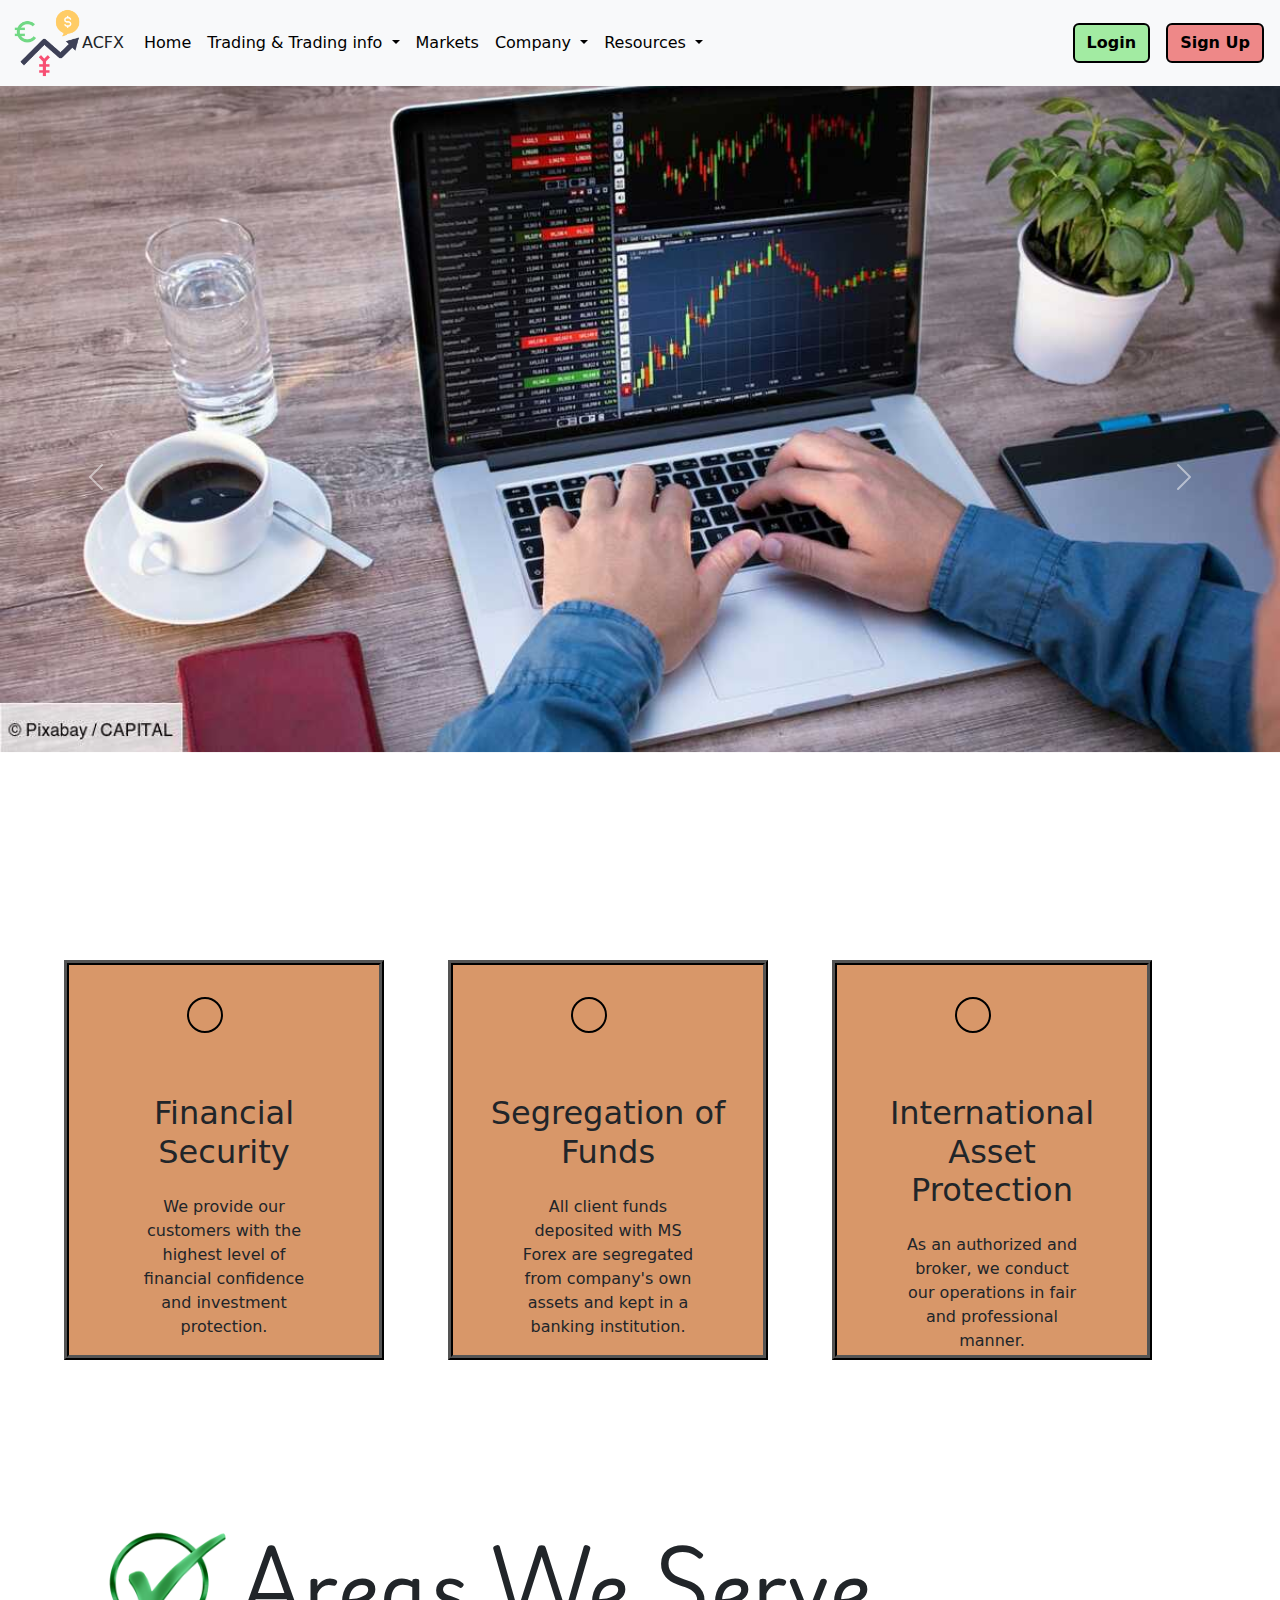
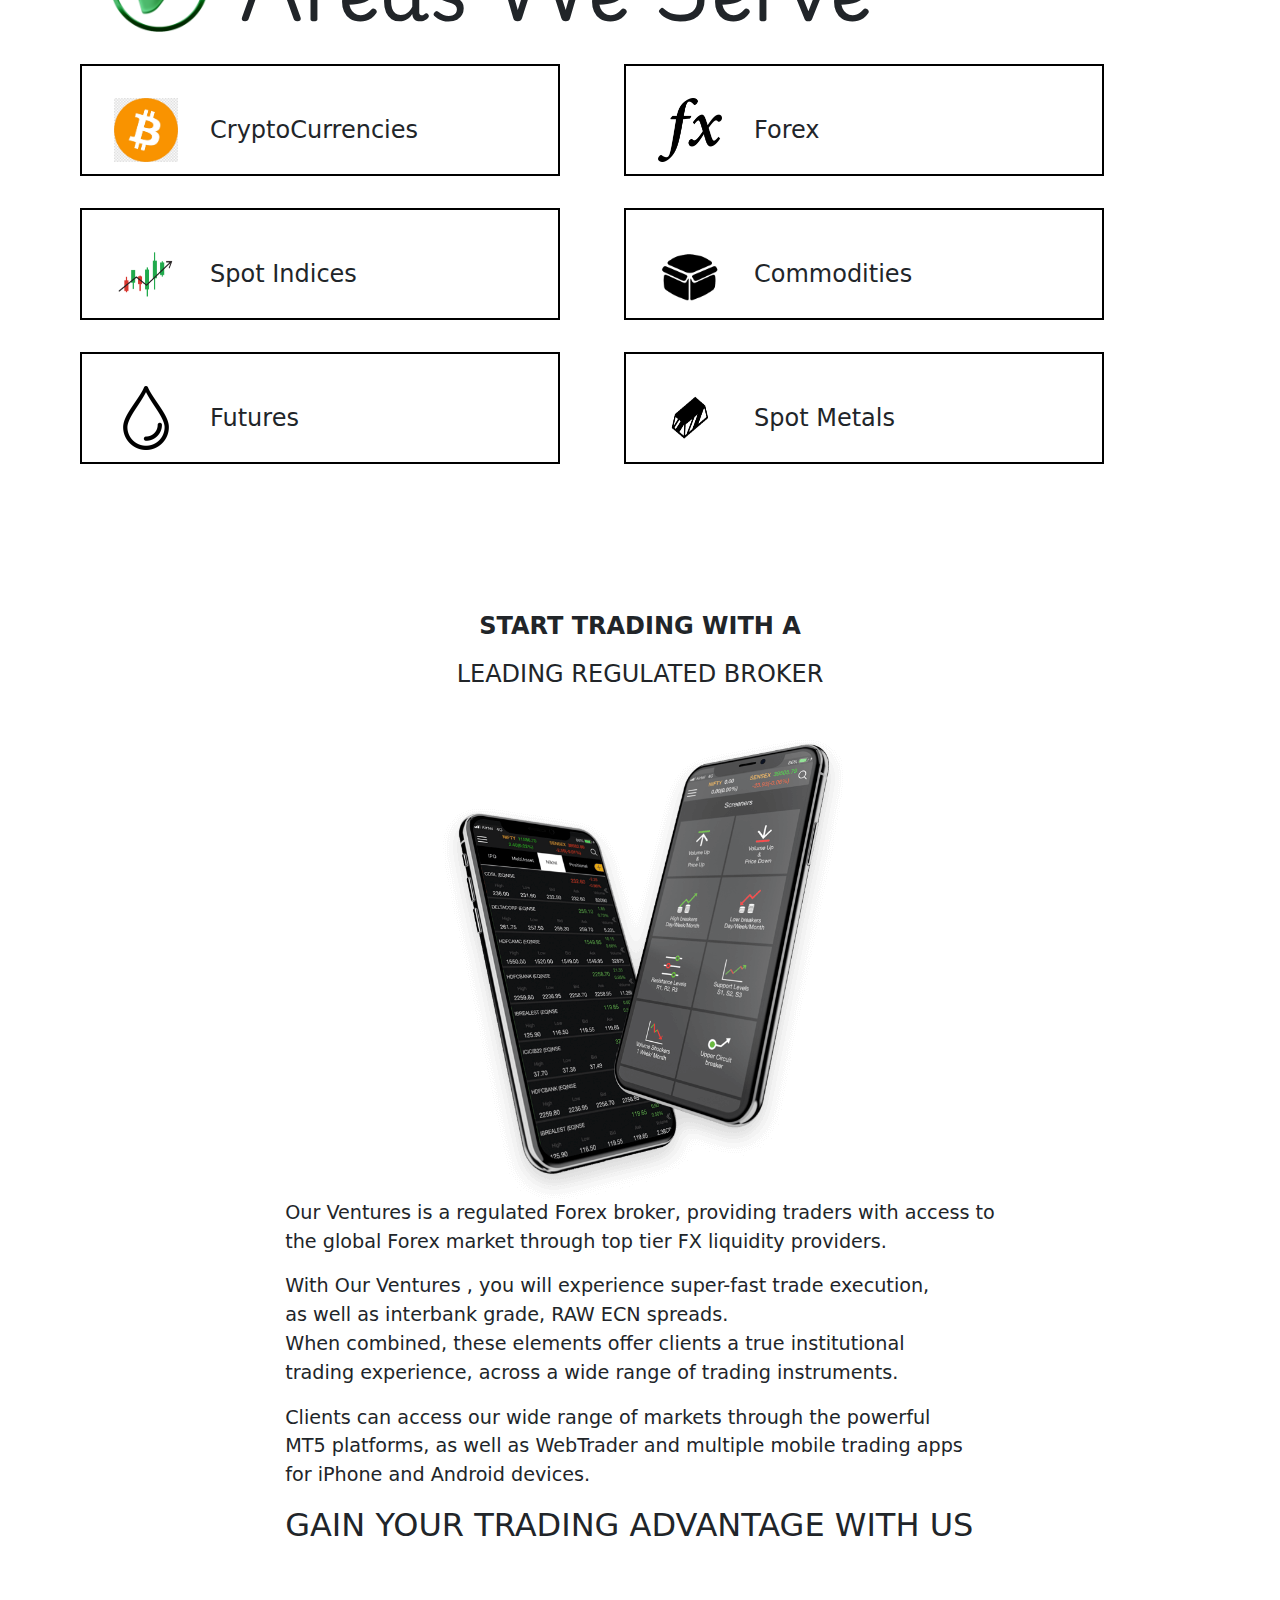
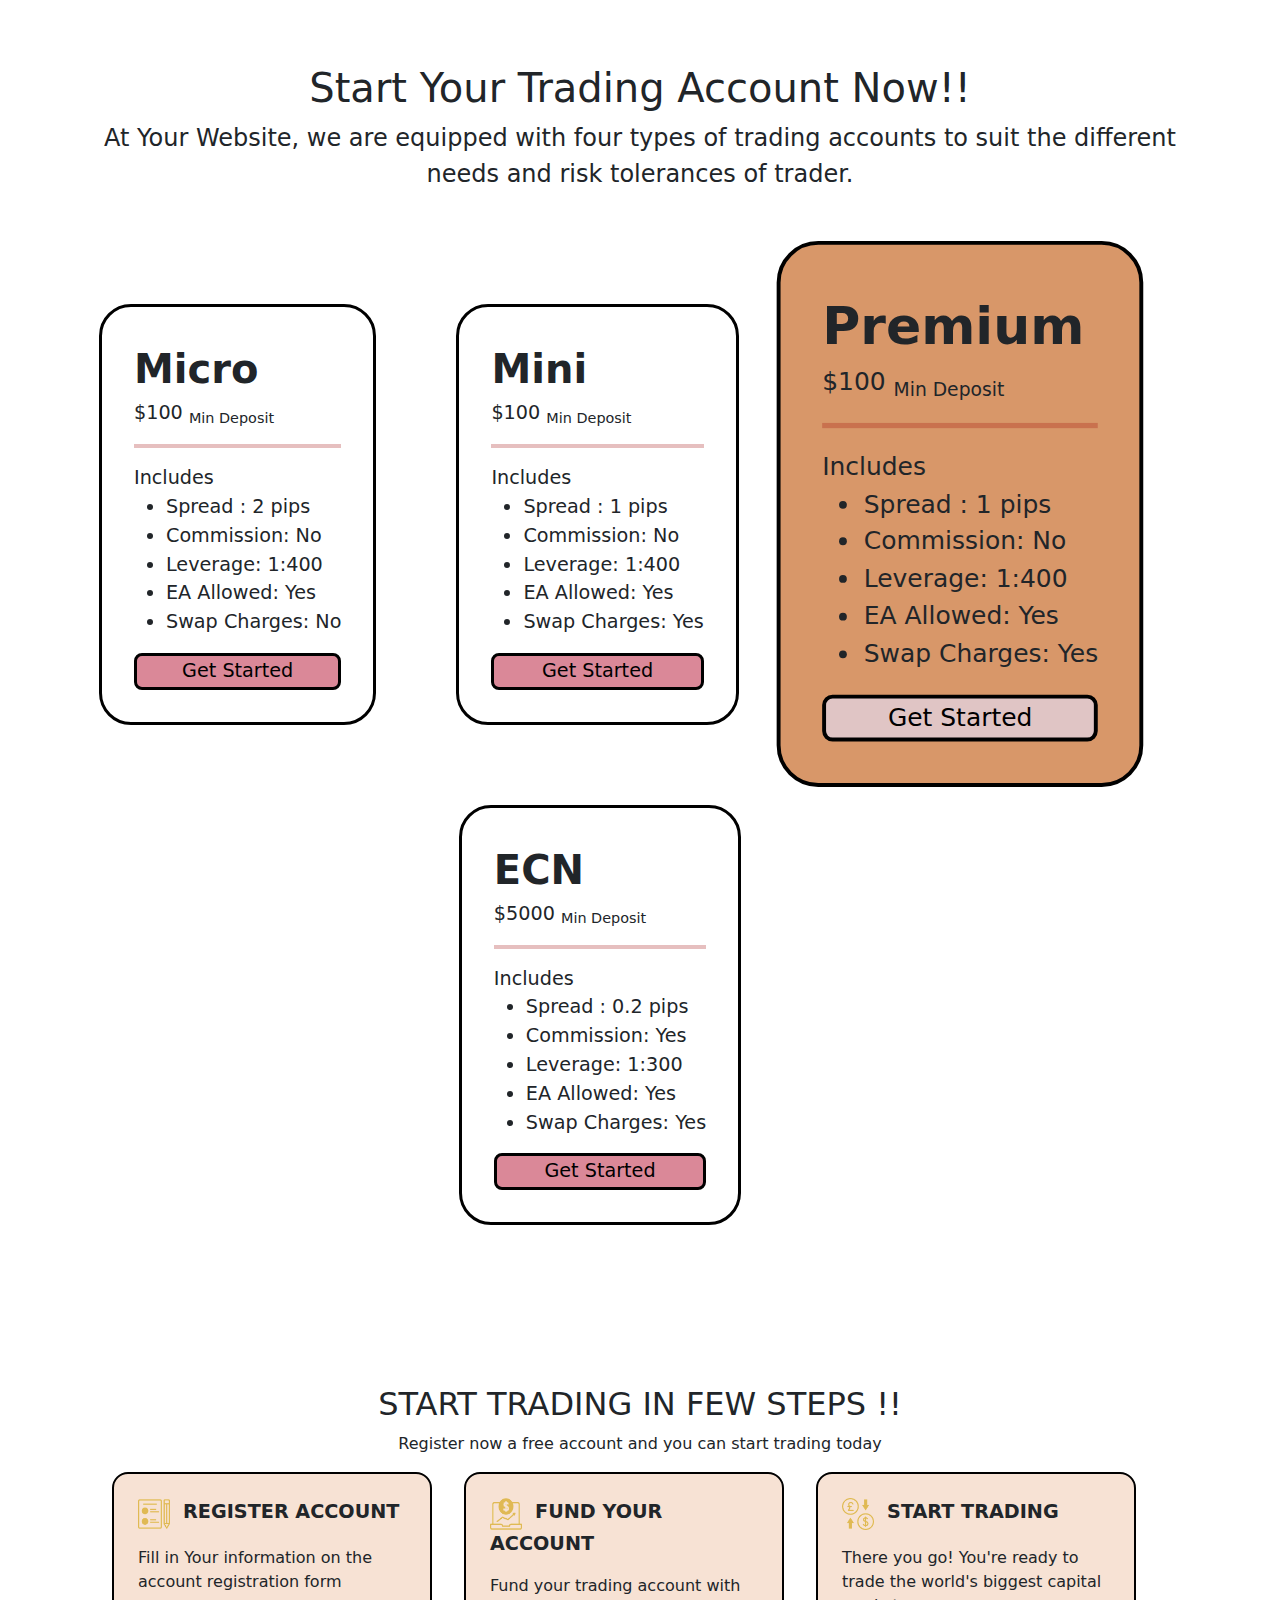
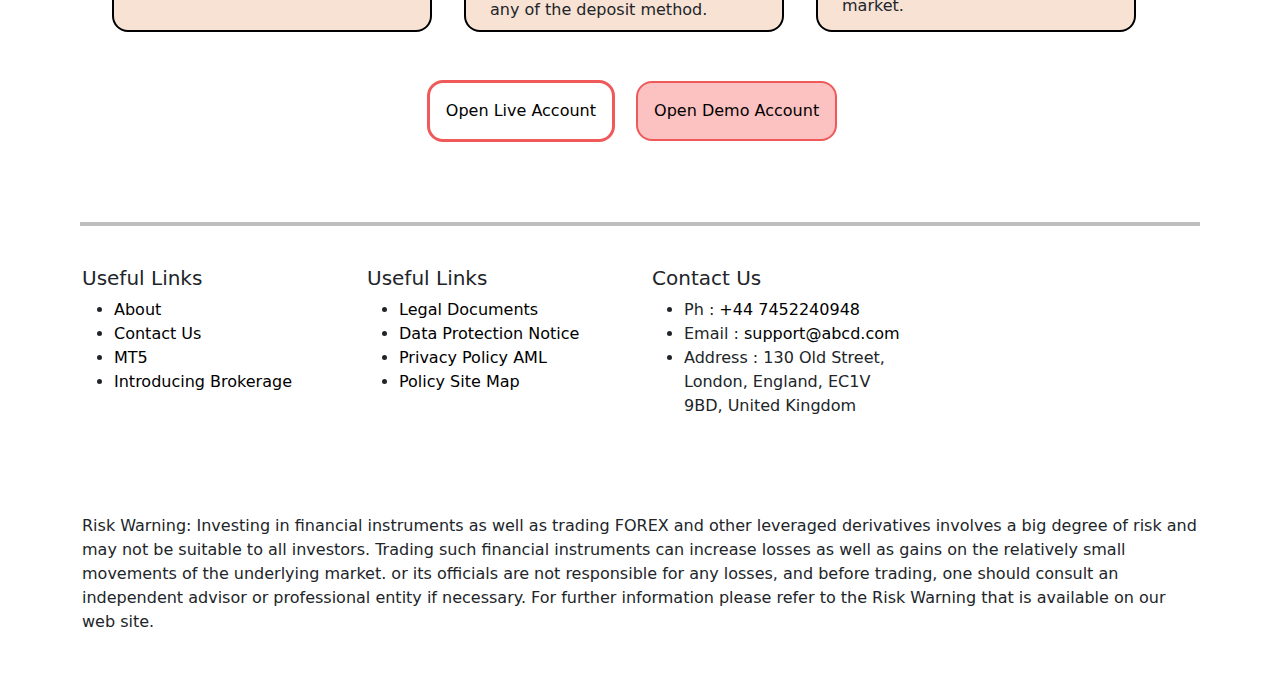
==== index.html @ 19045159 "first commit" ====
<!DOCTYPE html>
<html lang="en">
<head>
    <meta charset="UTF-8">
    <meta name="viewport" content="width=device-width, initial-scale=1.0">
    <link rel="icon" href="public/images/logo.jpg">
    <title>AquaFx - Trading and Investments</title>
    <!-- bootstrap -->
    <link rel="stylesheet" href="https://cdn.jsdelivr.net/npm/bootstrap@5.3.3/dist/css/bootstrap.min.css">
    <!-- font awesome -->
    <link rel="stylesheet" href="https://cdnjs.cloudflare.com/ajax/libs/font-awesome/6.5.2/css/all.min.css" integrity="sha512-SnH5WK+bZxgPHs44uWIX+LLJAJ9/2PkPKZ5QiAj6Ta86w+fsb2TkcmfRyVX3pBnMFcV7oQPJkl9QevSCWr3W6A==" crossorigin="anonymous" referrerpolicy="no-referrer" />
    <!-- css files self made -->
    <link rel="stylesheet" href="public/css/nav.css">
    <link rel="stylesheet" href="public/css/start-trade-steps.css">
    <link rel="stylesheet" href="public/css/footer.css">
    <link rel="stylesheet" href="public/css/carousel.css">
    <link rel="stylesheet" href="public/css/card.css">
    <link rel="stylesheet" href="public/css/servingAreas.css">
    <link rel="stylesheet" href="public/css/lead-broker.css">
    <link rel="stylesheet" href="public/css/start-trad-acc.css">
    <!-- google fonts -->
    <link rel="preconnect" href="https://fonts.googleapis.com">
    <link rel="preconnect" href="https://fonts.gstatic.com" crossorigin>
    <link href="https://fonts.googleapis.com/css2?family=LXGW+WenKai+TC&display=swap" rel="stylesheet">
    <link href="https://fonts.googleapis.com/css2?family=Playwrite+DE+Grund:wght@100..400&display=swap" rel="stylesheet">
</head>
<body>
  <!-- NAVBAR BEGINS HERE -->
      <nav class="navbar fixed-top navbar-expand-lg bg-body-tertiary">
        <div class="container-fluid nav-heads">
            <img src="public/images/logo.jpg" alt="Logo" width="70" height="70" class="d-inline-block align-text-top heading-ACFX"> ACFX
        </div>
          <button class="navbar-toggler" type="button" data-bs-toggle="collapse" data-bs-target="#navbarNavDropdown" aria-controls="navbarNavDropdown" aria-expanded="false" aria-label="Toggle navigation">
            <span class="navbar-toggler-icon"></span>
          </button>
          <div class="collapse navbar-collapse" id="navbarNavDropdown">
            <ul class="navbar-nav">
              <li class="nav-item">
                <a class="nav-link active" aria-current="page" href="#">Home</a>
              </li>
              <li class="nav-item dropdown">
                <a class="nav-link dropdown-toggle active" href="#" role="button" data-bs-toggle="dropdown" aria-expanded="false">
                  Trading & Trading info
                </a>
                <ul class="dropdown-menu">
                  <li><a class="dropdown-item" href="#">Vanilla Options</a></li>
                  <li><a class="dropdown-item" href="#">CFD's</a></li>
                  <li><a class="dropdown-item" href="#">ETF</a></li>
                  <li><a class="dropdown-item" href="#">Stock Trading</a></li>
                  <li><a class="dropdown-item" href="#">Forex</a></li>
                  <li><a class="dropdown-item" href="#">Indices</a></li>
                  <li><a class="dropdown-item" href="#">Energies</a></li>
                  <li><a class="dropdown-item" href="#">Crypto Currency</a></li>
                </ul>
              </li>
              <li class="nav-item">
                <a class="nav-link active" aria-current="page" href="#">Markets</a>
              </li>
              <li class="nav-item dropdown">
                <a class="nav-link dropdown-toggle active" href="#" role="button" data-bs-toggle="dropdown" aria-expanded="false">
                  Company
                </a>
                <ul class="dropdown-menu">
                  <li><a class="dropdown-item" href="#">About</a></li>
                  <li><a class="dropdown-item" href="#">Blog</a></li>
                  <li><a class="dropdown-item" href="#">Careers</a></li>
                  <li><a class="dropdown-item" href="#">Contact</a></li>
                </ul>
              </li>
              <!-- Dropdown -->
              <li class="nav-item dropdown">
                <a class="nav-link dropdown-toggle active" href="#" role="button" data-bs-toggle="dropdown" aria-expanded="false">
                  Resources
                </a>
                <ul class="dropdown-menu">
                  <li><a class="dropdown-item" href="#">Documentation</a></li>
                  <li><a class="dropdown-item" href="#">Education</a></li>
                  <li><a class="dropdown-item" href="#">Our Packages</a></li>
                  <li><a class="dropdown-item" href="#">Customers</a></li>
                  <li><a class="dropdown-item" href="#">Legal Docs</a></li>
                </ul>
              </li>
            </ul>
          </div>
        </div>
        <button type="button" class="btn btn-outline-success login-btn">Login</button>
        <button type="button" class="btn btn-outline-danger signup-btn">Sign Up</button>
      </nav>
    <!-- NAVBAR ENDS HERE -->
    <!-- CAROUSEL BEGIN -->
      <carousel-section class="carousel-section">

        <div id="carouselExampleInterval" class="carousel slide" data-bs-ride="carousel">
          <div class="carousel-inner">
            <div class="carousel-item active cc" data-bs-interval="3000">
              <img src="public/images/carousel6.jpg" class="d-block w-100" alt="..">
              <div class="carousel-caption d-none d-md-block">
                
              </div>
            </div>
            <div class="carousel-item cc" data-bs-interval="3000">
              <img src="public/images/carousel5.jpg" class="d-block w-100" alt="...">
              <div class="carousel-caption d-none d-md-block img-label1">
                <h1>Fastest Way to Investing & Trading</h1>
              </div>
            </div>
          </div>
          <button class="carousel-control-prev" type="button" data-bs-target="#carouselExampleInterval" data-bs-slide="prev">
            <b><span class="carousel-control-prev-icon" aria-hidden="true"></span></b>
            <span class="visually-hidden">Previous</span>
          </button>
          <button class="carousel-control-next" type="button" data-bs-target="#carouselExampleInterval" data-bs-slide="next">
            <b><span class="carousel-control-next-icon" aria-hidden="true"></span></b>
            <span class="visually-hidden">Next</span>
          </button>
        </div>

      </carousel-section>
    <!-- CAROUSEL END -->
    <div class="content">
      <div class="cards">
        <div class="card-container">
            <!-- card1 -->
            <div class="card-individual">
              <div class="card-image">
                <div class="card-image-holder"><i class="fa-solid fa-user-shield"></i></div>
              </div>
              <div class="card-content">
                <h2>Financial <br> Security</h2>
                <p>We provide our customers with the highest level of financial confidence and investment protection.</p>
              </div>
            </div>
            <!-- card2 -->
            <div class="card-individual">
              <div class="card-image">
                <div class="card-image-holder"><i class="fa-solid fa-hand-holding-dollar"></i></div>
              </div>
              <div class="card-content">
                <h2>Segregation of Funds</h2>
                <p>All client funds deposited with MS Forex are segregated from company's own assets and kept in a banking institution.</p>
              </div>
            </div>
            <!-- card3 -->
            <div class="card-individual">
              <div class="card-image">
                <div class="card-image-holder"><i class="fa-solid fa-shield-virus"></i></div>
              </div>
              <div class="card-content">
                <h2>International Asset Protection</h2>
                <p>As an authorized and broker, we conduct our operations in fair and professional manner.</p>
              </div>
            </div>
          </div> 
        </div>
      </div>
      
      <div class="serve-areas">
        <div class="serve-area-heading">
          <span class="serve-image"><img src="public/images/done.png" alt="..."></span>
          <span class="serve-title">Areas We Serve</span>
        </div>
        <div class="serving-cards">
          <div class="serve-area-cards">
            <div class="serve-logo"><img src="public/images/crypologo.jpg" alt=""></div>
            <div class="serve-name">CryptoCurrencies</div>
          </div>
          <div class="serve-area-cards">
            <div class="serve-logo"><img src="public/images/fx.webp" alt=""></div>
            <div class="serve-name">Forex</div>
          </div>
          <div class="serve-area-cards">
            <div class="serve-logo"><img src="public/images/forex.webp" alt=""></div>
            <div class="serve-name">Spot Indices</div>
          </div>
          <div class="serve-area-cards">
            <div class="serve-logo"><img src="public/images/commodity-removebg-preview.png" alt=""></div>
            <div class="serve-name">Commodities</div>
          </div>
          <div class="serve-area-cards">
            <div class="serve-logo"><img src="public/images/futures.png" alt="" ></div>
            <div class="serve-name">Futures</div>
          </div>
          <div class="serve-area-cards">
            <div class="serve-logo"><img src="public/images/metal-removebg-preview.png" alt="" ></div>
            <div class="serve-name">Spot Metals</div>
          </div>
        </div>
      </div>
      <div class="lead-broker">
        <div class="head">
          <p><b>START TRADING WITH A</b></p>
          <h2>LEADING REGULATED BROKER</h2>
        </div>
        <div class="data">
          <div class="image"> <img src="public/images/phone.png" alt=""></div>
          <div class="desc">
            <p>Our Ventures is a regulated Forex broker, providing traders with access to <br> the global Forex market through top tier FX liquidity providers.</p>
            <p>With Our Ventures , you will experience super-fast trade execution, <br> as well as interbank grade, RAW ECN spreads. <br> When combined, these elements offer clients a true institutional <br> trading experience, across a wide range of trading instruments.</p>
            <p>Clients can access our wide range of markets through the powerful <br> MT5 platforms, as well as WebTrader and multiple mobile trading apps <br> for iPhone and Android devices.</p>
            <h2>GAIN YOUR TRADING ADVANTAGE WITH US</h2>
          </div>
        </div>
      </div>
      <div class="start-trad-acc">
        <div class="head">
          <h1>Start Your Trading Account Now!!</h1>
          <p>At Your Website, we are equipped with four types of trading accounts to suit the different needs and risk tolerances of trader.</p>
        </div>
          <div class="card-collection">
            <!-- card1 -->
            <div class="indi-card">
              <div class="type">
                <div class="name">Micro</div>
                <div class="min">$100 <sub> Min Deposit </sub></div>
              </div>
              <hr>
              <div class="includes"> Includes
                <ul>
                  <li>Spread : 2 pips</li>
                  <li>Commission: No</li>
                  <li>Leverage: 1:400</li>
                  <li>EA Allowed: Yes</li>
                  <li>Swap Charges: No</li>
                </ul>
                <button type="submit">Get Started</button>
              </div>
            </div>

              <!--card2  -->
              <div class="indi-card">
                <div class="type">
                  <div class="name">Mini</div>
                  <div class="min">$100 <sub> Min Deposit </sub></div>
                </div>
                <hr>
                <div class="includes"> Includes
                  <ul>
                    <li>Spread : 1 pips</li>
                    <li>Commission: No</li>
                    <li>Leverage: 1:400</li>
                    <li>EA Allowed: Yes</li>
                    <li>Swap Charges: Yes</li>
                  </ul>
                  <button type="submit">Get Started</button>
                </div>
              </div>
                <!-- card 3 -->
                <div class="indi-card" id="premium">
                  <div class="type">
                    <div class="name">Premium</div>
                    <div class="min">$100 <sub> Min Deposit </sub></div>
                  </div>
                  <hr>
                  <div class="includes"> Includes
                    <ul>
                      <li>Spread : 1 pips</li>
                      <li>Commission: No</li>
                      <li>Leverage: 1:400</li>
                      <li>EA Allowed: Yes</li>
                      <li>Swap Charges: Yes</li>
                    </ul>
                    <button type="submit">Get Started</button>
                  </div>
                </div>
                  <!-- card4  -->
                  <div class="indi-card">
                    <div class="type">
                      <div class="name">ECN</div>
                      <div class="min">$5000 <sub> Min Deposit </sub></div>
                    </div>
                    <hr>
                    <div class="includes"> Includes
                      <ul>
                        <li>Spread : 0.2 pips</li>
                        <li>Commission: Yes</li>
                        <li>Leverage: 1:300</li>
                        <li>EA Allowed: Yes</li>
                        <li>Swap Charges: Yes</li>
                      </ul>
                      <button type="submit">Get Started</button>
                    </div>
                  </div>
            </div>
          </div>
        </div>
      </div>
      <div class="start-trade-steps">
        <h2> START TRADING IN FEW STEPS !!</h2>
        <p>Register now a free account and you can start trading today</p>
        <div class="steps">
          <!-- step1 -->
          <div class="step">
            <span class="icon-space"><img src="public/images/icon1.png" alt=""></span>
            <span class="step-name">REGISTER ACCOUNT</span>
            <div class="how-to">Fill in Your information on the account registration form</div>
          </div>
          <!-- step2 -->
          <div class="step">
            <span class="icon-space"><img src="public/images/icon2.png" alt=""></span>
            <span class="step-name">FUND YOUR ACCOUNT</span>
            <div class="how-to">Fund your trading account with any of the deposit method.</div>
          </div>
          <!-- step3 -->
          <div class="step">
            <span class="icon-space"><img src="public/images/icon3.png" alt=""></span>
            <span class="step-name">START TRADING</span>
            <div class="how-to">There you go! You're ready to trade the world's biggest capital market.</div>
          </div>
        </div>
        <div class="start-trade-btnss">
          <button type="submit" id="live">Open Live Account</button>
          <button type="submit" id="demo">Open Demo Account</button>
        </div>
      </div>
      <hr style="margin: 5rem 5rem 2rem; border: 2px solid black;">
      <footer class="container">
        <div class="row pt-2 color-white">
          <div class="col-md-6 col-lg-3">
            <h5>Useful Links</h5>
            <ul class="f-ul-links">
              <li><a href="">About</a></li>
              <li><a href="">Contact Us</a></li>
              <li><a href="">MT5</a></li>
              <li><a href="">Introducing Brokerage</a></li>
            </ul>
          </div>
          <div class="col-md-6 col-lg-3">
            <h5>Useful Links</h5>
            <ul class="f-ul-links">
              <li><a href="">Legal Documents</a></li>
              <li><a href="">Data Protection Notice</a></li>
              <li><a href="">Privacy Policy AML</a></li>
              <li><a href="">Policy Site Map</a></li>
            </ul>
          </div>
          <div class="col-md-6 col-lg-3">
            <h5>Contact Us</h5>
            <ul class="f-ul-links">
              <li>Ph : <a href="tel: +447452240948 ">+44 7452240948</a></li>
              <li>Email : <a href="mailto: support@abcd.com">support@abcd.com</a></li>
              <li>Address : 130 Old Street, London, England, EC1V 9BD, United Kingdom</li>
            </ul>
          </div>
        </div>
        <p>Risk Warning: Investing in financial instruments as well as trading FOREX and other leveraged derivatives involves a big degree of risk and may not be suitable to all investors. Trading such financial instruments can increase losses as well as gains on the relatively small movements of the underlying market. or its officials are not responsible for any losses, and before trading, one should consult an independent advisor or professional entity if necessary. For further information please refer to the Risk Warning that is available on our web site. </p>
      </footer>
    </div>
       
    <script src="https://cdn.jsdelivr.net/npm/bootstrap@5.3.3/dist/js/bootstrap.bundle.min.js"></script>
</body>
</html>
---- public/css/nav.css ----
.nav-heads a.navbar-brand{
    font-size: 2.5rem;
    font-family: "LXGW WenKai TC", cursive;
    font-weight: bolder;
    font-style: normal;
}
.nav-heads{
    width: fit-content;
}
.navbar .nav-heads .heading-ACFX{
    font-size: 2.5rem;
    font-family: "LXGW WenKai TC", cursive;
    font-weight: bolder;
    font-style: normal;
}

.login-btn, .signup-btn{
    margin-right: 1rem;
    color: black;
    font-weight: bold;
    border: 2px solid black;
}
.login-btn{
    background-color: rgb(162, 235, 162);
    margin-left: 1rem;
}
.signup-btn{
    background-color: rgb(238, 136, 136);
}
---- public/css/start-trade-steps.css ----
.start-trade-steps{
    display: flex;
    flex-wrap: wrap;
    justify-content: center;
    align-items: center;
    flex-direction: column;
    margin-bottom: 5rem;
}


.start-trade-steps .steps{
    display: flex;
    flex-wrap: wrap;
    justify-content: center;
    align-items: center;
    margin-bottom: 3rem;
    
}
.start-trade-steps .steps .step{
    border: 2px solid black;
    width: 20rem;
    height: 10rem;
    margin-right: 2rem;
    padding: 1.5rem;
    border-radius: 1rem;
    background-color: #f7e2d4;
}

.start-trade-steps .steps .step .icon-space img{
    width: 2rem;
    height:2rem;
}

.start-trade-steps .steps .step .step-name{
    font-weight: bold;
    font-size: 1.2em;
    margin-left: 0.5rem;
}

.start-trade-steps .steps .step .how-to{
    margin-top: 1rem;
}

.start-trade-steps .start-trade-btnss button{
    margin-right: 1rem;
    padding: 1rem;
    border-radius: 1rem;
    font-weight: 500;
    
}

.start-trade-steps .start-trade-btnss button#demo{
    background-color: rgb(252, 193, 193);
    border: 2px solid rgb(240, 89, 89);
}

.start-trade-steps .start-trade-btnss button#live{
    border: 3px solid rgb(240, 89, 89);
    background-color: transparent;
}


.start-trade-steps .start-trade-btnss button#live:hover{
    background-color: #fae0cf;
}


.start-trade-steps .start-trade-btnss button#demo:hover{
    background-color: #f7e2d4;
}
---- public/css/footer.css ----
footer.container{
    margin-bottom: 3rem
}

.f-ul-links li a{
    text-decoration: none;
    color: black;
}
footer.container p{
    margin-top: 5rem;
}
---- public/css/carousel.css ----
.carousel-section{
    max-width: 90%;
    max-height: 10%;
    
}
.carousel .carousel-inner .cc{
    height: 60rem;
}

.carousel-inner .carousel-item img{
    width: 100%;
    max-height: 50rem;
    margin-top: 5rem;
}

.img-label1 h1{
    font-size: 7rem;
    margin-top: -50rem;
}
.content{
    margin: 0 3rem 5rem;
    display: flex;
    flex-wrap: wrap;
    align-items: center;
    justify-content: center;
    text-align: center;
    
}

@media screen  and (max-width : 1000px){
    .img-label1 h1{
        margin-top: 0;
    }
}
---- public/css/card.css ----
body{
    background-image: url("https://img.freepik.com/free-vector/yellow-orange-gradient-abstract-background_53876-60243.jpg");
    background-repeat: no-repeat;
    background-size: cover;
}

.card-container{
    display: flex;
    flex-wrap: wrap;
    align-items: center;
    justify-content: center;
}

.card-individual{
    width: 20rem;
    height: 25rem;
    border: 5px ridge black;
    margin-right: 4rem;
    margin-bottom: 4rem;
    padding: 2rem;
    cursor :pointer;
    background-color: rgb(216, 151, 105);
    background-size: cover;
    transition: transform .2s;
}
.card-individual:hover{
    transform: scale(1.2);
}

.card-image{
    height: 20%;
    margin-bottom: 2rem;
}
.card-image .card-image-holder{
    border: 2px solid black;
    border-radius: 50%;
    padding: 1rem;
    width: fit-content;
    margin-left: 35%;
}
.card-image .card-image-holder i{
    font-size: 1.5rem;
    
}
.card-content p{
    height: 80%;
    padding: 1rem 2rem 2rem ;
}
---- public/css/servingAreas.css ----
.serve-areas{
    display: flex;
    flex-wrap: wrap;
}

.serve-areas .serve-area-heading{
    display: flex;
    align-items: center;
    flex-wrap: wrap;
    width: 100%;
}
.serve-areas .serve-area-heading span.serve-image img{
    width: 10rem;
    height: 10rem;
    margin-left: 5rem;
}

.serve-areas .serve-area-heading span.serve-title{
    font-size: 5rem;
    font-family: "Playwrite DE Grund", cursive;
    font-optical-sizing: auto;
    font-weight: 900;
    font-style: normal;
}
.serving-cards{
    display: flex;
    flex-wrap: wrap;
    margin: 0 5rem 5rem;
}

.serve-area-cards{
    width: 30rem;
    height: 7rem;
    padding: 2rem;
    border: 2px solid black;
    margin-right: 4rem;
    margin-bottom: 2rem;
}
.serve-area-cards .serve-name{
    font-size: 1.5rem;
}

.serve-area-cards .serve-logo img{
    width: 4rem;
    height: 4rem;
    margin-right: 2rem;
}
.serve-area-cards{
    display: flex;
    align-items: center;
    flex-wrap: wrap;
    transition: transform .2s;
}
.serve-area-cards:hover{
    transform: scale(1.1);
}
---- public/css/lead-broker.css ----
.lead-broker .head{
    margin-bottom: 2rem;
    width: 100%;
    
}
.lead-broker .head p , .lead-broker .head h2{
    text-align: center;
    font-size: 1.5em;
    justify-content: center;
    align-items: center;
}

.lead-broker{
    margin: 0 10rem 5rem;
    display: flex;
    flex-wrap: wrap;
    padding: 2rem;
}

.lead-broker .data{
    display: flex;
    flex-wrap: wrap;
    align-items: center;
    justify-content: center;
    width: 100%;
}



.lead-broker .data .desc p{
    font-size: 1.2rem;
    font-weight: 500;
}
---- public/css/start-trad-acc.css ----
.start-trad-acc{
    margin: 2rem 5rem 5rem;
}
.start-trad-acc .card-collection{
    display: flex;
    flex-wrap: wrap;
    justify-content: center;
}
.start-trad-acc .head{
    text-align: center;
    font-size: 1.5em;
    margin-bottom: 7rem;
}

.start-trad-acc .card-collection .indi-card{
    margin-right: 5rem;
    padding: 2rem;
    border: 3px solid black;
    font-size: 1.2em;
    margin-bottom: 5rem;
    border-radius: 2rem;
}

.start-trad-acc .card-collection .indi-card .type .name{
    font-weight: 600;
    font-size: 2.5rem;
}

.start-trad-acc .card-collection .indi-card  hr{
    border: 2px solid rgb(156, 0, 0);
}
.start-trad-acc .card-collection .indi-card .includes{
    display: flex;
    flex-direction: column;
    flex-wrap: wrap;
}
.start-trad-acc .card-collection .indi-card .includes button{
    justify-content: center;
    align-items: center;
    background-color: rgb(218, 136, 152);
    font-weight: 500;
    border-radius: 0.5rem;
    border: 3px solid black;
}

.start-trad-acc .card-collection  #premium{
    transform: scale(1.3);
    background-color: #D89769;

}

.start-trad-acc .card-collection  #premium button{
    background-color:rgb(224, 197, 197);
}
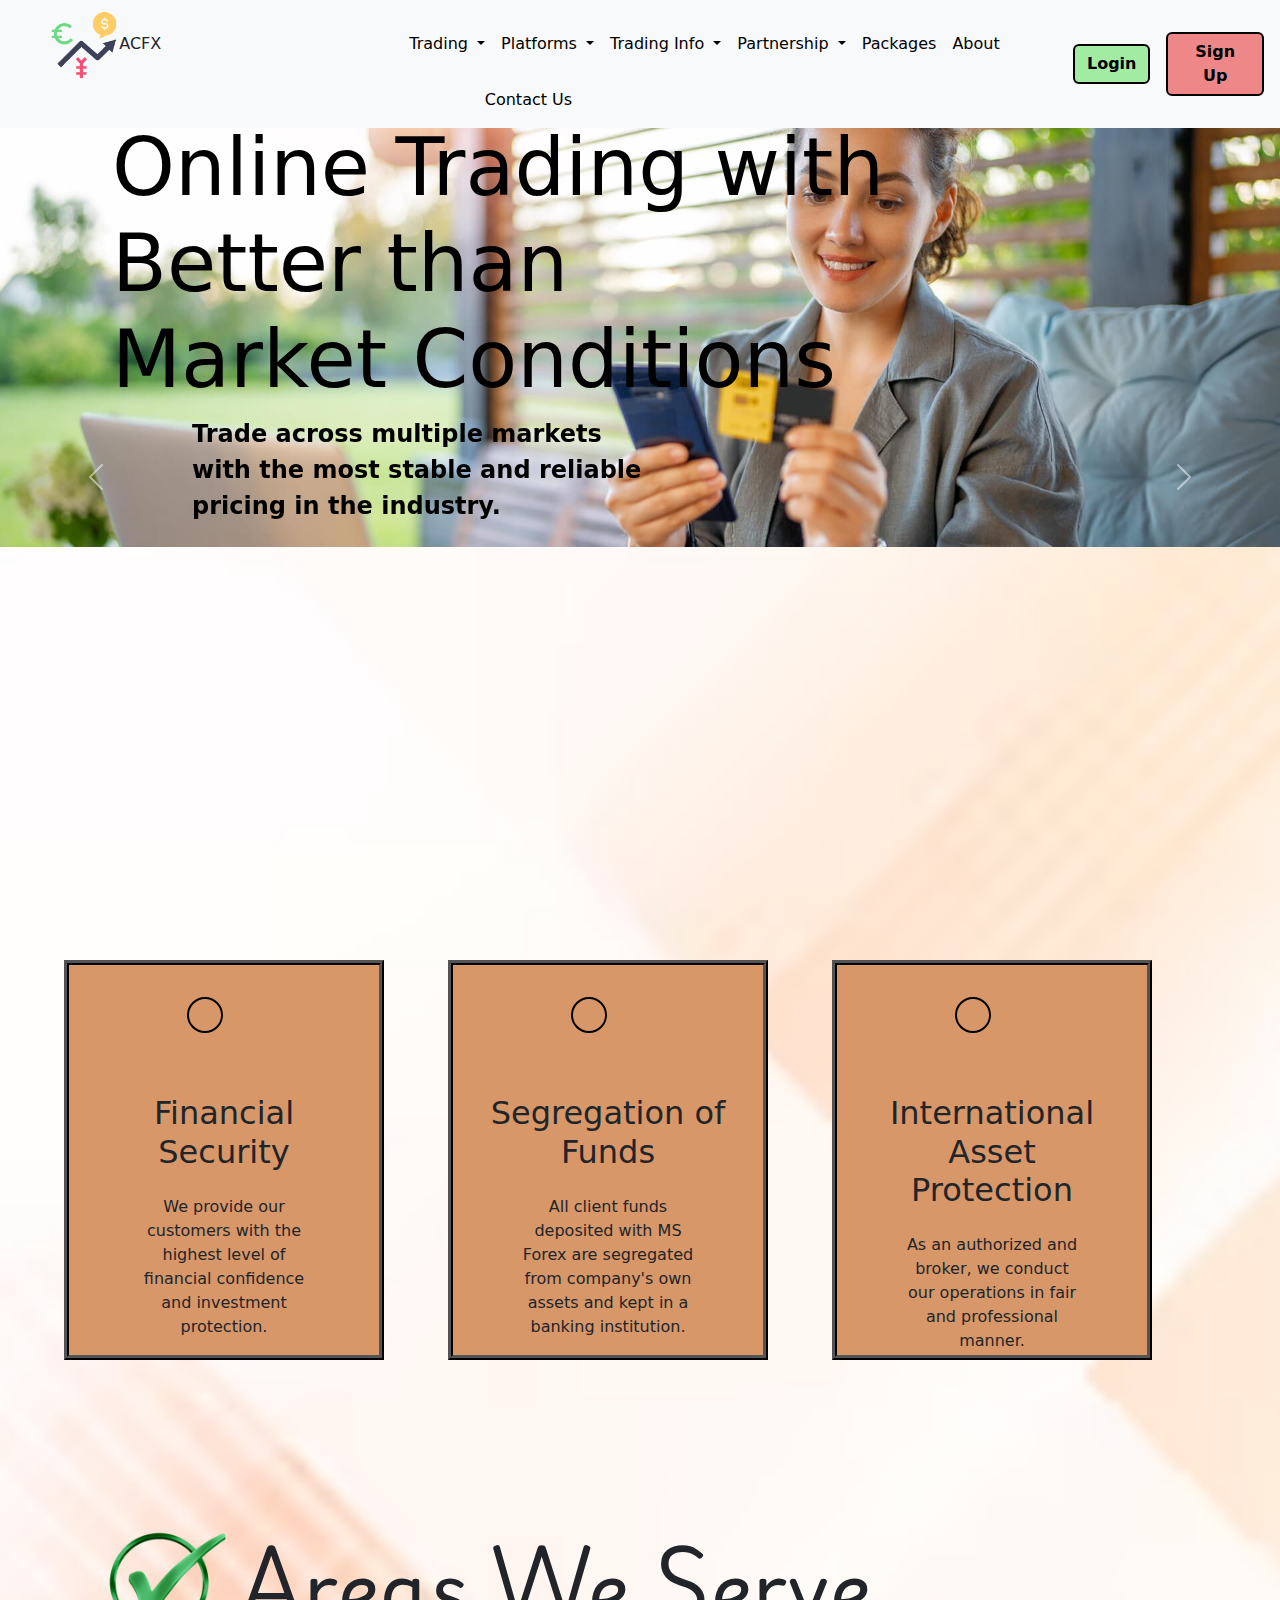
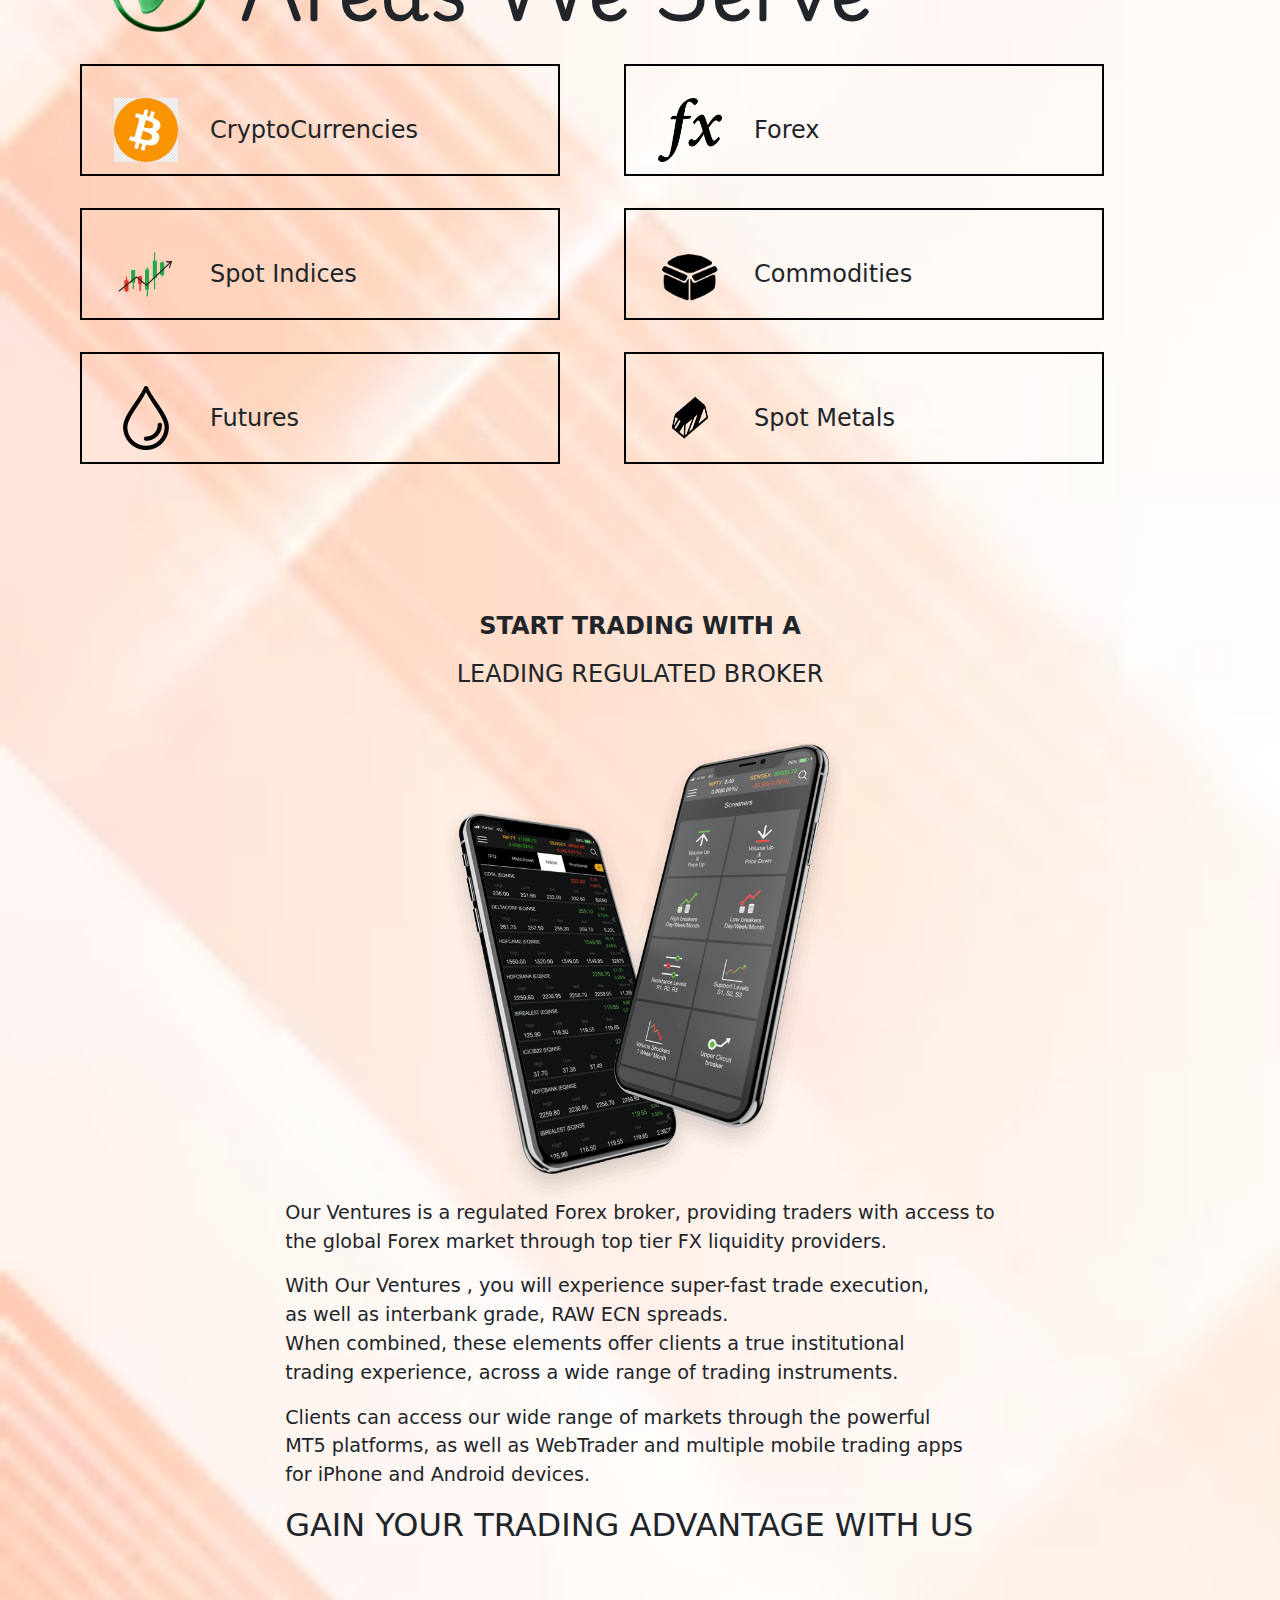
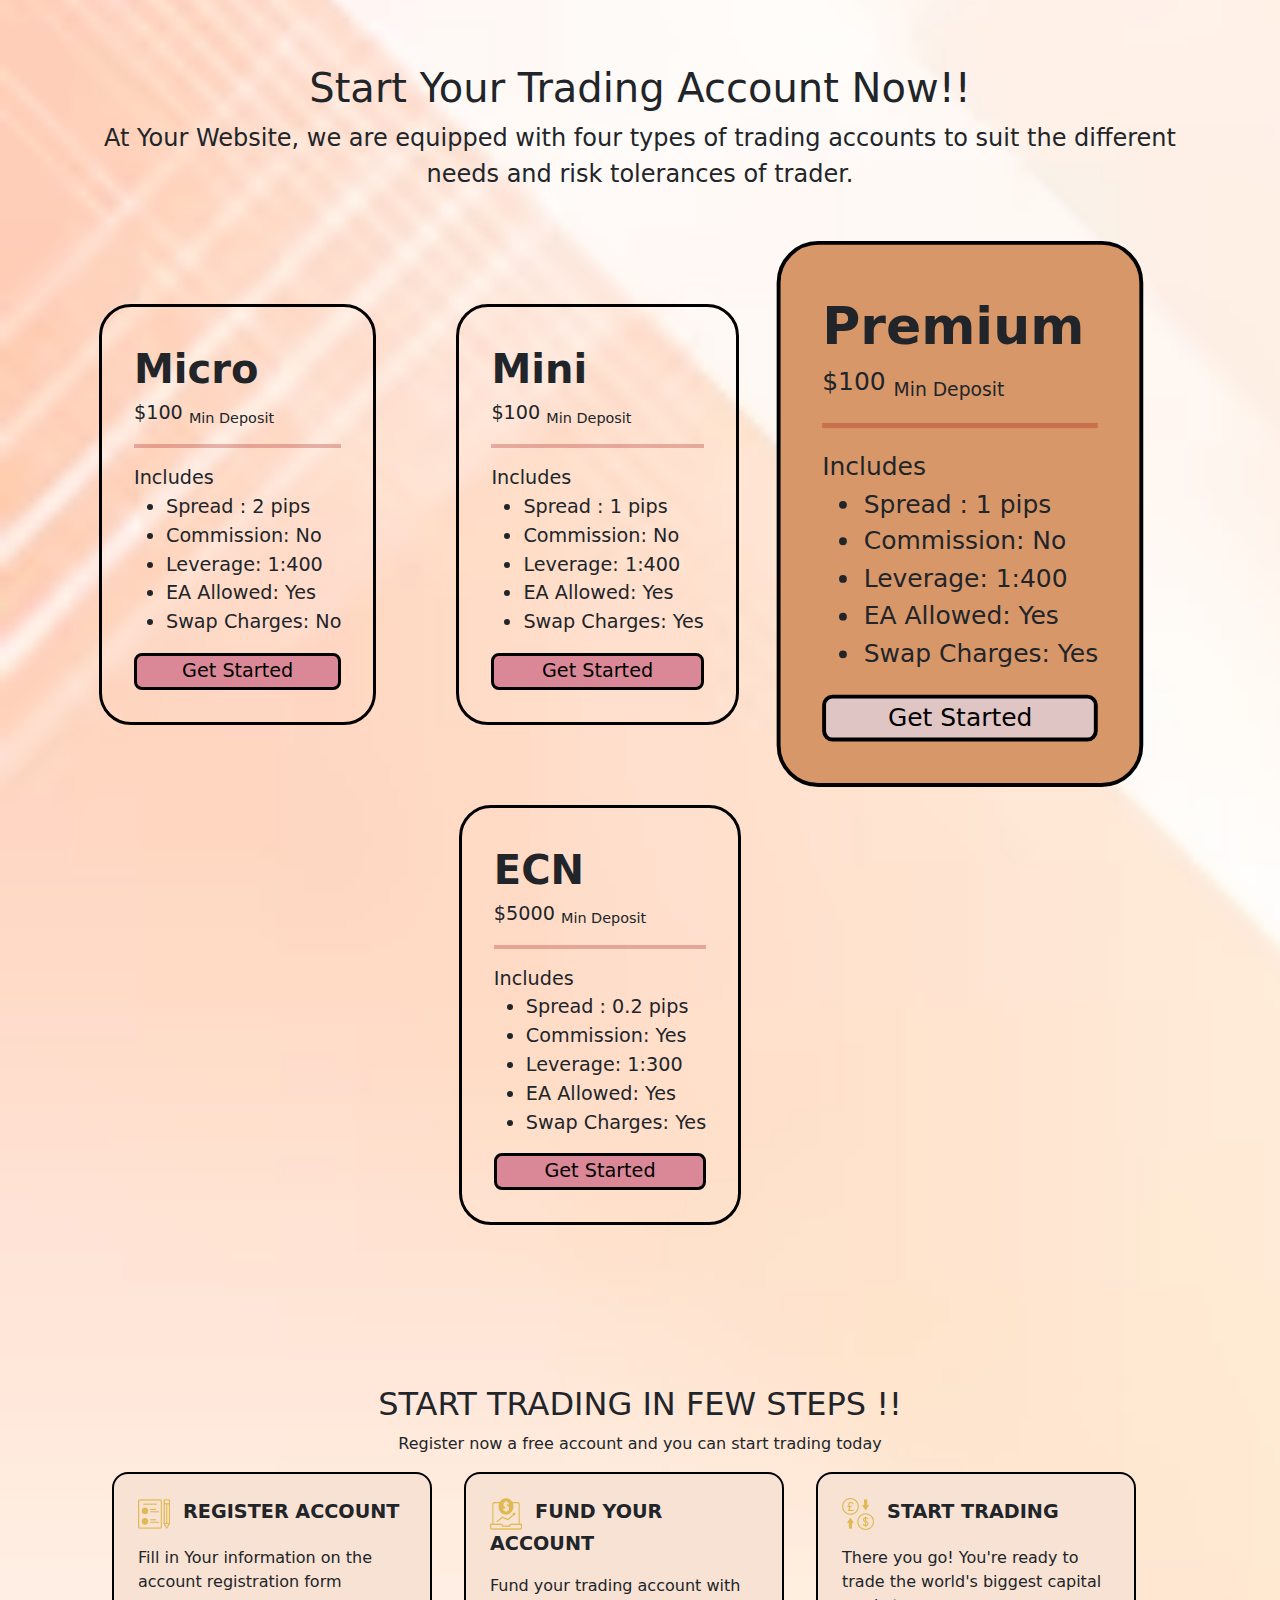
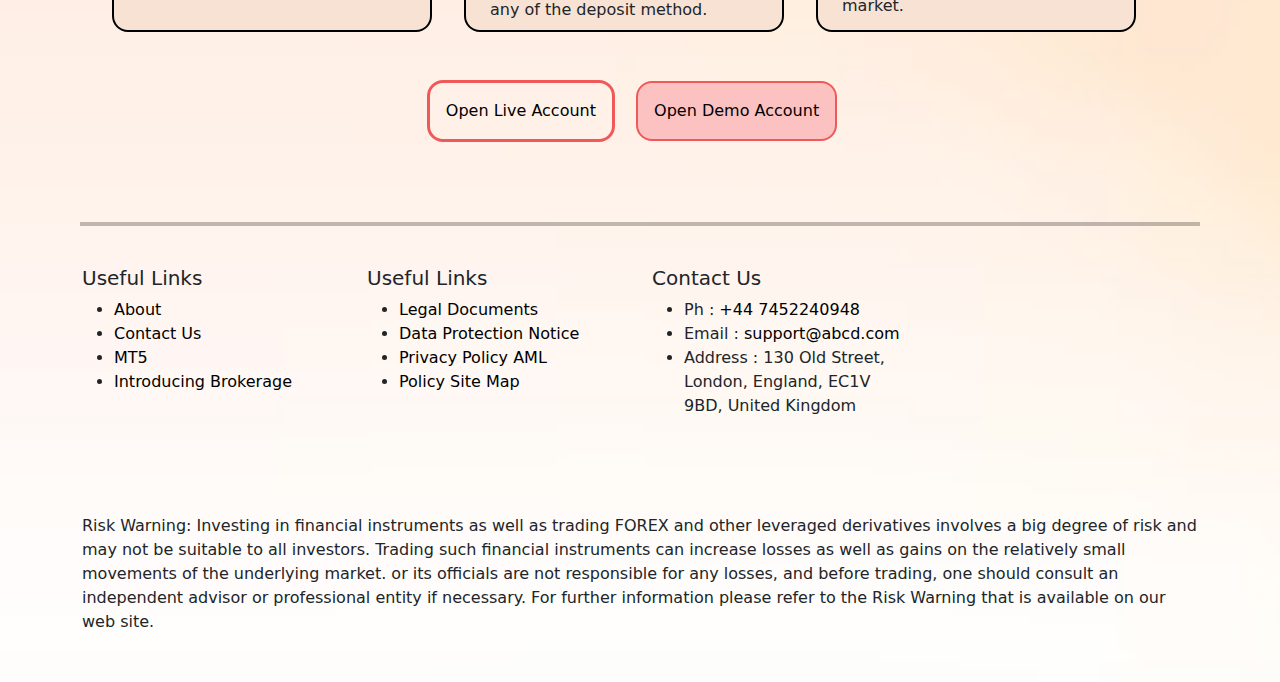
==== commit 180b6f60: "commit 2" ====
--- a/index.html
+++ b/index.html
@@ -10,14 +10,7 @@
     <!-- font awesome -->
     <link rel="stylesheet" href="https://cdnjs.cloudflare.com/ajax/libs/font-awesome/6.5.2/css/all.min.css" integrity="sha512-SnH5WK+bZxgPHs44uWIX+LLJAJ9/2PkPKZ5QiAj6Ta86w+fsb2TkcmfRyVX3pBnMFcV7oQPJkl9QevSCWr3W6A==" crossorigin="anonymous" referrerpolicy="no-referrer" />
     <!-- css files self made -->
-    <link rel="stylesheet" href="public/css/nav.css">
-    <link rel="stylesheet" href="public/css/start-trade-steps.css">
-    <link rel="stylesheet" href="public/css/footer.css">
-    <link rel="stylesheet" href="public/css/carousel.css">
-    <link rel="stylesheet" href="public/css/card.css">
-    <link rel="stylesheet" href="public/css/servingAreas.css">
-    <link rel="stylesheet" href="public/css/lead-broker.css">
-    <link rel="stylesheet" href="public/css/start-trad-acc.css">
+    <link rel="stylesheet" href="public/css/style.css">
     <!-- google fonts -->
     <link rel="preconnect" href="https://fonts.googleapis.com">
     <link rel="preconnect" href="https://fonts.gstatic.com" crossorigin>
@@ -27,61 +20,70 @@
 <body>
   <!-- NAVBAR BEGINS HERE -->
       <nav class="navbar fixed-top navbar-expand-lg bg-body-tertiary">
-        <div class="container-fluid nav-heads">
-            <img src="public/images/logo.jpg" alt="Logo" width="70" height="70" class="d-inline-block align-text-top heading-ACFX"> ACFX
-        </div>
           <button class="navbar-toggler" type="button" data-bs-toggle="collapse" data-bs-target="#navbarNavDropdown" aria-controls="navbarNavDropdown" aria-expanded="false" aria-label="Toggle navigation">
             <span class="navbar-toggler-icon"></span>
           </button>
           <div class="collapse navbar-collapse" id="navbarNavDropdown">
             <ul class="navbar-nav">
-              <li class="nav-item">
-                <a class="nav-link active" aria-current="page" href="#">Home</a>
-              </li>
+              <li><img src="public/images/logo.jpg" alt="Logo" width="70" height="70" class="d-inline-block align-text-top heading-ACFX"></li>
+              <li class="nav-item" id="ACFX-name">ACFX</li>
               <li class="nav-item dropdown">
                 <a class="nav-link dropdown-toggle active" href="#" role="button" data-bs-toggle="dropdown" aria-expanded="false">
-                  Trading & Trading info
+                  Trading
                 </a>
                 <ul class="dropdown-menu">
-                  <li><a class="dropdown-item" href="#">Vanilla Options</a></li>
-                  <li><a class="dropdown-item" href="#">CFD's</a></li>
-                  <li><a class="dropdown-item" href="#">ETF</a></li>
-                  <li><a class="dropdown-item" href="#">Stock Trading</a></li>
-                  <li><a class="dropdown-item" href="#">Forex</a></li>
-                  <li><a class="dropdown-item" href="#">Indices</a></li>
-                  <li><a class="dropdown-item" href="#">Energies</a></li>
-                  <li><a class="dropdown-item" href="#">Crypto Currency</a></li>
-                </ul>
-              </li>
-              <li class="nav-item">
-                <a class="nav-link active" aria-current="page" href="#">Markets</a>
+                  <li><a class="dropdown-item" href="what_is_forex.html">What is Forex?</a></li>
+                  <li><a class="dropdown-item" href="vanilla.html">Vanilla Options</a></li>
+                  <li><a class="dropdown-item" href="CFDs.html">CFDs</a></li>
+                  <li><a class="dropdown-item" href="ETF-Trading.html">ETF Trading</a></li>
+                  <li><a class="dropdown-item" href="Stock-Trading.html">Stock Trading</a></li>
+                </ul>
               </li>
               <li class="nav-item dropdown">
                 <a class="nav-link dropdown-toggle active" href="#" role="button" data-bs-toggle="dropdown" aria-expanded="false">
-                  Company
+                  Platforms
                 </a>
                 <ul class="dropdown-menu">
-                  <li><a class="dropdown-item" href="#">About</a></li>
-                  <li><a class="dropdown-item" href="#">Blog</a></li>
-                  <li><a class="dropdown-item" href="#">Careers</a></li>
-                  <li><a class="dropdown-item" href="#">Contact</a></li>
-                </ul>
-              </li>
-              <!-- Dropdown -->
+                  <li><a class="dropdown-item" href="#">MT5 for Windows</a></li>
+                  <li><a class="dropdown-item" href="#">MT5 for IOS</a></li>
+                  <li><a class="dropdown-item" href="#">MT5 for Android</a></li>
+                </ul>
+              </li>
               <li class="nav-item dropdown">
                 <a class="nav-link dropdown-toggle active" href="#" role="button" data-bs-toggle="dropdown" aria-expanded="false">
-                  Resources
+                  Trading Info
                 </a>
                 <ul class="dropdown-menu">
-                  <li><a class="dropdown-item" href="#">Documentation</a></li>
-                  <li><a class="dropdown-item" href="#">Education</a></li>
-                  <li><a class="dropdown-item" href="#">Our Packages</a></li>
-                  <li><a class="dropdown-item" href="#">Customers</a></li>
-                  <li><a class="dropdown-item" href="#">Legal Docs</a></li>
-                </ul>
-              </li>
-            </ul>
-          </div>
+                  <li><a class="dropdown-item" href="indices.html">Indices</a></li>
+                  <li><a class="dropdown-item" href="metals.html">Metals</a></li>
+                  <li><a class="dropdown-item" href="energies.html">Energies</a></li>
+                  <li><a class="dropdown-item" href="cryptocurrencies.html">Crypocurrencies</a></li>
+                  <li><a class="dropdown-item" href="futures.html">Futures</a></li>
+                </ul>
+              </li>
+              <li class="nav-item dropdown">
+                <a class="nav-link dropdown-toggle active" href="#" role="button" data-bs-toggle="dropdown" aria-expanded="false">
+                  Partnership
+                </a>
+                <ul class="dropdown-menu">
+                  <li><a class="dropdown-item" href="advantages.html">Advantages</a></li>
+                  <li><a class="dropdown-item" href="partner-types.html">Partner Types</a></li>
+                  <li><a class="dropdown-item" href="partner-promotions.html">Partner Promotions</a></li>
+                  <li><a class="dropdown-item" href="commisions.html">Commission Structures</a></li>
+                </ul>
+              </li>
+              <li class="nav-item">
+                <a class="nav-link active" aria-current="page" href="packages.html">Packages</a>
+              </li>
+              <li class="nav-item">
+                <a class="nav-link active" aria-current="page" href="about.html">About</a>
+              </li>
+              <li class="nav-item">
+                <a class="nav-link active" aria-current="page" href="contact.html">Contact Us</a>
+              </li>
+              
+              <!-- Dropdown -->
+              
         </div>
         <button type="button" class="btn btn-outline-success login-btn">Login</button>
         <button type="button" class="btn btn-outline-danger signup-btn">Sign Up</button>
@@ -93,15 +95,21 @@
         <div id="carouselExampleInterval" class="carousel slide" data-bs-ride="carousel">
           <div class="carousel-inner">
             <div class="carousel-item active cc" data-bs-interval="3000">
-              <img src="public/images/carousel6.jpg" class="d-block w-100" alt="..">
+              <img src="public/images/carousel8.jpg" class="d-block w-100" alt="..">
+              <span class="carousel-caption d-none d-md-block img-label2" id="c1">
+                <h2>Online Trading with <br> Better than <br> Market Conditions</h2>
+                <p>Trade across multiple markets <br> with the most stable and reliable <br> pricing in the industry.</p>
+              </span>
+                
               <div class="carousel-caption d-none d-md-block">
                 
               </div>
             </div>
             <div class="carousel-item cc" data-bs-interval="3000">
-              <img src="public/images/carousel5.jpg" class="d-block w-100" alt="...">
-              <div class="carousel-caption d-none d-md-block img-label1">
-                <h1>Fastest Way to Investing & Trading</h1>
+              <img src="public/images/carousel7.png" class="d-block w-100" alt="...">
+              <div class="carousel-caption d-none d-md-block img-label2" id="c2">
+                <h2>The world's most <br> powerful trade app.</h2>
+                <p>Get the most accurate market data, <br> alerts, conversions, tools and more — <br> all within the same app.</p>
               </div>
             </div>
           </div>
@@ -312,6 +320,8 @@
           <button type="submit" id="demo">Open Demo Account</button>
         </div>
       </div>
+
+      <!-- footer Begins -->
       <hr style="margin: 5rem 5rem 2rem; border: 2px solid black;">
       <footer class="container">
         <div class="row pt-2 color-white">
@@ -344,6 +354,9 @@
         </div>
         <p>Risk Warning: Investing in financial instruments as well as trading FOREX and other leveraged derivatives involves a big degree of risk and may not be suitable to all investors. Trading such financial instruments can increase losses as well as gains on the relatively small movements of the underlying market. or its officials are not responsible for any losses, and before trading, one should consult an independent advisor or professional entity if necessary. For further information please refer to the Risk Warning that is available on our web site. </p>
       </footer>
+
+      <!-- footer ends -->
+
     </div>
        
     <script src="https://cdn.jsdelivr.net/npm/bootstrap@5.3.3/dist/js/bootstrap.bundle.min.js"></script>
--- a/public/css/style.css
+++ b/public/css/style.css
@@ -0,0 +1,603 @@
+
+body{
+    background-image:url('../images/mainBG.avif');
+    background-repeat: no-repeat;
+    background-size: cover;
+}
+
+
+/* NAVBAR BEGIN */
+.nav-heads a.navbar-brand{
+    font-size: 2.5rem;
+    font-family: "LXGW WenKai TC", cursive;
+    font-weight: bolder;
+    font-style: normal;
+}
+.navbar-collapse{
+    display: flex;
+    flex-wrap: wrap;
+    justify-content: center;
+    align-items: center;
+}
+#ACFX-name{
+    margin-right: 15rem;
+}
+
+.navbar-nav{
+    display: flex;
+    flex-wrap: wrap;
+    justify-content: center;
+    align-items: center;
+}
+.nav-heads{
+    width: fit-content;
+    align-items: center;
+}
+.navbar .nav-heads .heading-ACFX{
+    font-size: 2.5rem;
+    font-family: "LXGW WenKai TC", cursive;
+    font-weight: bolder;
+    font-style: normal;
+}
+
+.login-btn, .signup-btn{
+    margin-right: 1rem;
+    color: black;
+    font-weight: bold;
+    border: 2px solid black;
+}
+.login-btn{
+    background-color: rgb(162, 235, 162);
+    margin-left: 1rem;
+}
+.signup-btn{
+    background-color: rgb(238, 136, 136);
+}
+/* NAVBAR END */
+
+/* carousel */
+
+.carousel-section{
+    max-width: 90%;
+    max-height: 10%;
+    
+}
+.carousel .carousel-inner .cc{
+    height: 60rem;
+}
+
+.carousel-inner .carousel-item img{
+    width: 100%;
+    max-height: 50rem;
+    margin-top: 5rem;
+}
+
+.img-label1 h1{
+    font-size: 5rem;
+    margin-top: -50rem;
+    text-align: left;
+}
+.cc .img-label2{
+    text-align: left;
+    color: black;
+}
+
+.cc .img-label2#c2{
+    color: white;
+}
+
+.cc .img-label2#c1 p{
+    font-weight: bold;
+}
+
+.cc .img-label2 h2{
+    margin-top: -50rem;
+    font-size: 5rem;
+    margin-left: -5rem;
+}
+
+.cc .img-label2 p{
+    text-align: left;
+    font-size: 1.5rem;
+}
+.content{
+    margin: 0 3rem 5rem;
+    display: flex;
+    flex-wrap: wrap;
+    align-items: center;
+    justify-content: center;
+    text-align: center;
+    
+}
+
+@media screen  and (max-width : 1000px){
+    .img-label1 h1{
+        margin-top: 0;
+    }
+}
+
+
+/* CARD */
+
+
+.card-container{
+    display: flex;
+    flex-wrap: wrap;
+    align-items: center;
+    justify-content: center;
+}
+
+.card-individual{
+    width: 20rem;
+    height: 25rem;
+    border: 5px ridge black;
+    margin-right: 4rem;
+    margin-bottom: 4rem;
+    padding: 2rem;
+    cursor :pointer;
+    background-color: rgb(216, 151, 105);
+    background-size: cover;
+    transition: transform .2s;
+}
+.card-individual:hover{
+    transform: scale(1.2);
+}
+
+.card-image{
+    height: 20%;
+    margin-bottom: 2rem;
+}
+.card-image .card-image-holder{
+    border: 2px solid black;
+    border-radius: 50%;
+    padding: 1rem;
+    width: fit-content;
+    margin-left: 35%;
+}
+.card-image .card-image-holder i{
+    font-size: 1.5rem;
+    
+}
+.card-content p{
+    height: 80%;
+    padding: 1rem 2rem 2rem ;
+}
+
+/* LEAD BROKER */
+
+.lead-broker .head{
+    margin-bottom: 2rem;
+    width: 100%;
+    
+}
+.lead-broker .head p , .lead-broker .head h2{
+    text-align: center;
+    font-size: 1.5em;
+    justify-content: center;
+    align-items: center;
+}
+
+.lead-broker{
+    margin: 0 10rem 5rem;
+    display: flex;
+    flex-wrap: wrap;
+    padding: 2rem;
+}
+
+.lead-broker .data{
+    display: flex;
+    flex-wrap: wrap;
+    align-items: center;
+    justify-content: center;
+    width: 100%;
+}
+
+
+
+.lead-broker .data .desc p{
+    font-size: 1.2rem;
+    font-weight: 500;
+}
+
+/* SERVING AREAS */
+
+.serve-areas{
+    display: flex;
+    flex-wrap: wrap;
+}
+
+.serve-areas .serve-area-heading{
+    display: flex;
+    align-items: center;
+    flex-wrap: wrap;
+    width: 100%;
+}
+.serve-areas .serve-area-heading span.serve-image img{
+    width: 10rem;
+    height: 10rem;
+    margin-left: 5rem;
+}
+
+.serve-areas .serve-area-heading span.serve-title{
+    font-size: 5rem;
+    font-family: "Playwrite DE Grund", cursive;
+    font-optical-sizing: auto;
+    font-weight: 900;
+    font-style: normal;
+}
+.serving-cards{
+    display: flex;
+    flex-wrap: wrap;
+    margin: 0 5rem 5rem;
+}
+
+.serve-area-cards{
+    width: 30rem;
+    height: 7rem;
+    padding: 2rem;
+    border: 2px solid black;
+    margin-right: 4rem;
+    margin-bottom: 2rem;
+}
+.serve-area-cards .serve-name{
+    font-size: 1.5rem;
+}
+
+.serve-area-cards .serve-logo img{
+    width: 4rem;
+    height: 4rem;
+    margin-right: 2rem;
+}
+.serve-area-cards{
+    display: flex;
+    align-items: center;
+    flex-wrap: wrap;
+    transition: transform .2s;
+}
+.serve-area-cards:hover{
+    transform: scale(1.1);
+}
+
+
+/* start trade account */
+
+.start-trad-acc{
+    margin: 2rem 5rem 5rem;
+}
+.start-trad-acc .card-collection{
+    display: flex;
+    flex-wrap: wrap;
+    justify-content: center;
+}
+.start-trad-acc .head{
+    text-align: center;
+    font-size: 1.5em;
+    margin-bottom: 7rem;
+}
+
+.start-trad-acc .card-collection .indi-card{
+    margin-right: 5rem;
+    padding: 2rem;
+    border: 3px solid black;
+    font-size: 1.2em;
+    margin-bottom: 5rem;
+    border-radius: 2rem;
+}
+
+.start-trad-acc .card-collection .indi-card .type .name{
+    font-weight: 600;
+    font-size: 2.5rem;
+}
+
+.start-trad-acc .card-collection .indi-card  hr{
+    border: 2px solid rgb(156, 0, 0);
+}
+.start-trad-acc .card-collection .indi-card .includes{
+    display: flex;
+    flex-direction: column;
+    flex-wrap: wrap;
+}
+.start-trad-acc .card-collection .indi-card .includes button{
+    justify-content: center;
+    align-items: center;
+    background-color: rgb(218, 136, 152);
+    font-weight: 500;
+    border-radius: 0.5rem;
+    border: 3px solid black;
+}
+
+.start-trad-acc .card-collection  #premium{
+    transform: scale(1.3);
+    background-color: #D89769;
+
+}
+
+.start-trad-acc .card-collection  #premium button{
+    background-color:rgb(224, 197, 197);
+}
+
+
+/* start trade steps */
+
+.start-trade-steps{
+    display: flex;
+    flex-wrap: wrap;
+    justify-content: center;
+    align-items: center;
+    flex-direction: column;
+    margin-bottom: 5rem;
+}
+
+
+.start-trade-steps .steps{
+    display: flex;
+    flex-wrap: wrap;
+    justify-content: center;
+    align-items: center;
+    margin-bottom: 3rem;
+    
+}
+.start-trade-steps .steps .step{
+    border: 2px solid black;
+    width: 20rem;
+    height: 10rem;
+    margin-right: 2rem;
+    padding: 1.5rem;
+    border-radius: 1rem;
+    background-color: #f7e2d4;
+}
+
+.start-trade-steps .steps .step .icon-space img{
+    width: 2rem;
+    height:2rem;
+}
+
+.start-trade-steps .steps .step .step-name{
+    font-weight: bold;
+    font-size: 1.2em;
+    margin-left: 0.5rem;
+}
+
+.start-trade-steps .steps .step .how-to{
+    margin-top: 1rem;
+}
+
+.start-trade-steps .start-trade-btnss button{
+    margin-right: 1rem;
+    padding: 1rem;
+    border-radius: 1rem;
+    font-weight: 500;
+    
+}
+
+.start-trade-steps .start-trade-btnss button#demo{
+    background-color: rgb(252, 193, 193);
+    border: 2px solid rgb(240, 89, 89);
+}
+
+.start-trade-steps .start-trade-btnss button#live{
+    border: 3px solid rgb(240, 89, 89);
+    background-color: transparent;
+}
+
+
+.start-trade-steps .start-trade-btnss button#live:hover{
+    background-color: #fae0cf;
+}
+
+
+.start-trade-steps .start-trade-btnss button#demo:hover{
+    background-color: #f7e2d4;
+}
+
+/* footer */
+
+footer.container{
+    margin-bottom: 3rem
+}
+
+.f-ul-links li a{
+    text-decoration: none;
+    color: black;
+}
+footer.container p{
+    margin-top: 5rem;
+}
+
+/* WHAT IS FOREX?? */
+
+.FOREX-CONTENT{
+    margin: 10rem 5rem 5rem ;
+}
+
+.FOREX-CONTENT p#def{
+    font-weight: 500;
+}
+
+.forex-def{
+    border: 2px dashed black;
+    width: fit-content;
+    padding: 1.5rem;
+    border-radius: 1.5rem;
+}
+
+.forex-heading2-Container{
+    display: flex;
+    justify-content: center;
+    align-items: center;
+    flex-wrap: wrap;
+}
+
+.forex-heading2{
+    margin-top: 5rem;
+    display: flex;
+    flex-wrap: wrap;
+    align-items: center;
+    justify-content: center;
+}
+.forex-heading2 .forex-card{
+    text-align: center;
+    border: 2px solid black;
+    padding: 2rem;
+    border-radius: 2rem;
+    width: 32rem;
+    height: fit-content;
+    background-color: #f7cdaf;
+    margin-right: 2rem;
+    margin-bottom: 2rem;
+}
+
+.forex-currency-pairs{
+    display: flex;
+    margin-top: 5rem;
+    justify-content: center;
+}
+
+.forex-currency-pairs .details , .forex-currency-pairs .img{
+    width: 50rem;
+    margin-right: 0.1rem;
+    border: 4px solid black;
+    padding: 1rem;
+    font-weight: 400;
+
+}
+
+.forex-currency-pairs .img{
+    width: fit-content;
+}
+
+.TRADE-LOW-COST{
+    display: flex;
+    margin-top: 10rem;
+    justify-content: center;
+    align-items: center;
+}
+
+.TRADE-LOW-COST .details{
+    width: 30rem;
+    margin-right: 0.1rem;
+    padding: 1rem;
+}
+.TRADE-LOW-COST .details h2{
+    text-align: center;
+}
+.TRADE-LOW-COST .details p{
+    text-align: justify;
+}
+.TRADE-LOW-COST .details .trade-low-codt-btn{
+    display: flex;
+    flex-wrap: wrap;
+    justify-content: center;
+}
+
+.TRADE-LOW-COST .details .trade-low-codt-btn button{
+    padding: 1rem;
+    border: 2px solid black;
+    border-radius: 1.5rem;
+    font-weight: bold;
+    background-color:#f7cdaf;
+}
+
+
+.TRADE-LOW-COST .img img{
+    width: 20rem;
+    height: 20rem;
+}
+
+
+.FOREX-BASIC-TERMS-HEADING{
+    margin-top: 10rem;
+    text-align: center;
+}
+
+.basic-terms-container{
+    display: flex;
+    justify-content: center;
+    align-items: center;
+    flex-direction: column;
+    font-weight: 500;
+}
+
+.FOREX-BASIC-TERMS{
+    display: flex;
+    justify-content: center;
+    align-items: center;
+}
+.extra-forex-terms{
+    width: 70rem;
+    text-align: justify;
+}
+
+.FOREX-BASIC-TERMS .details{
+    width: 50rem;
+    margin-right: 0.1rem;
+    padding: 1rem;
+}
+
+
+.FOREX-BASIC-TERMS .img img{
+    width: 15rem;
+    height: 15rem;
+}
+
+.forex-heading3{
+    margin-top: 10rem;
+    display: flex;
+    flex-wrap: wrap;
+    flex-direction: column;
+    width: 50%;
+}
+.forex-heading3-container{
+    display: flex;
+    justify-content: center;
+    align-items: center;
+    flex-wrap: wrap;
+    
+}
+
+
+.ABOUT-DETAILS-CONTAINER{
+    display: flex;
+    flex-wrap: wrap;
+    justify-content: center;
+    align-items: center;
+    margin-top: 10rem;
+}
+
+.about-details{
+    width: 60%;
+}
+
+.about-details .why-reasons{
+    margin-top: 3rem;
+    display: grid;
+    grid-template-columns: auto auto auto;
+    font-weight: 100;
+    grid-gap : 3rem
+}
+
+.about-details .why-reasons .single-reason{
+    padding: 1.2rem;
+    border: 3px solid black;
+    border-radius: 1rem;
+    background-color: #f7cdaf;
+    transition: transform .2s;
+}
+
+.about-details .why-reasons .single-reason:hover{
+    transform: scale(1.2);
+}
+
+.ending-about{
+    text-align: center;
+    margin-top: 10rem;
+    margin-bottom: 3rem;
+}
+
+.contact-single-reason{
+    padding-left: 2rem;
+}
+
+.contact-single-reason i{
+    font-size: 2em;
+}